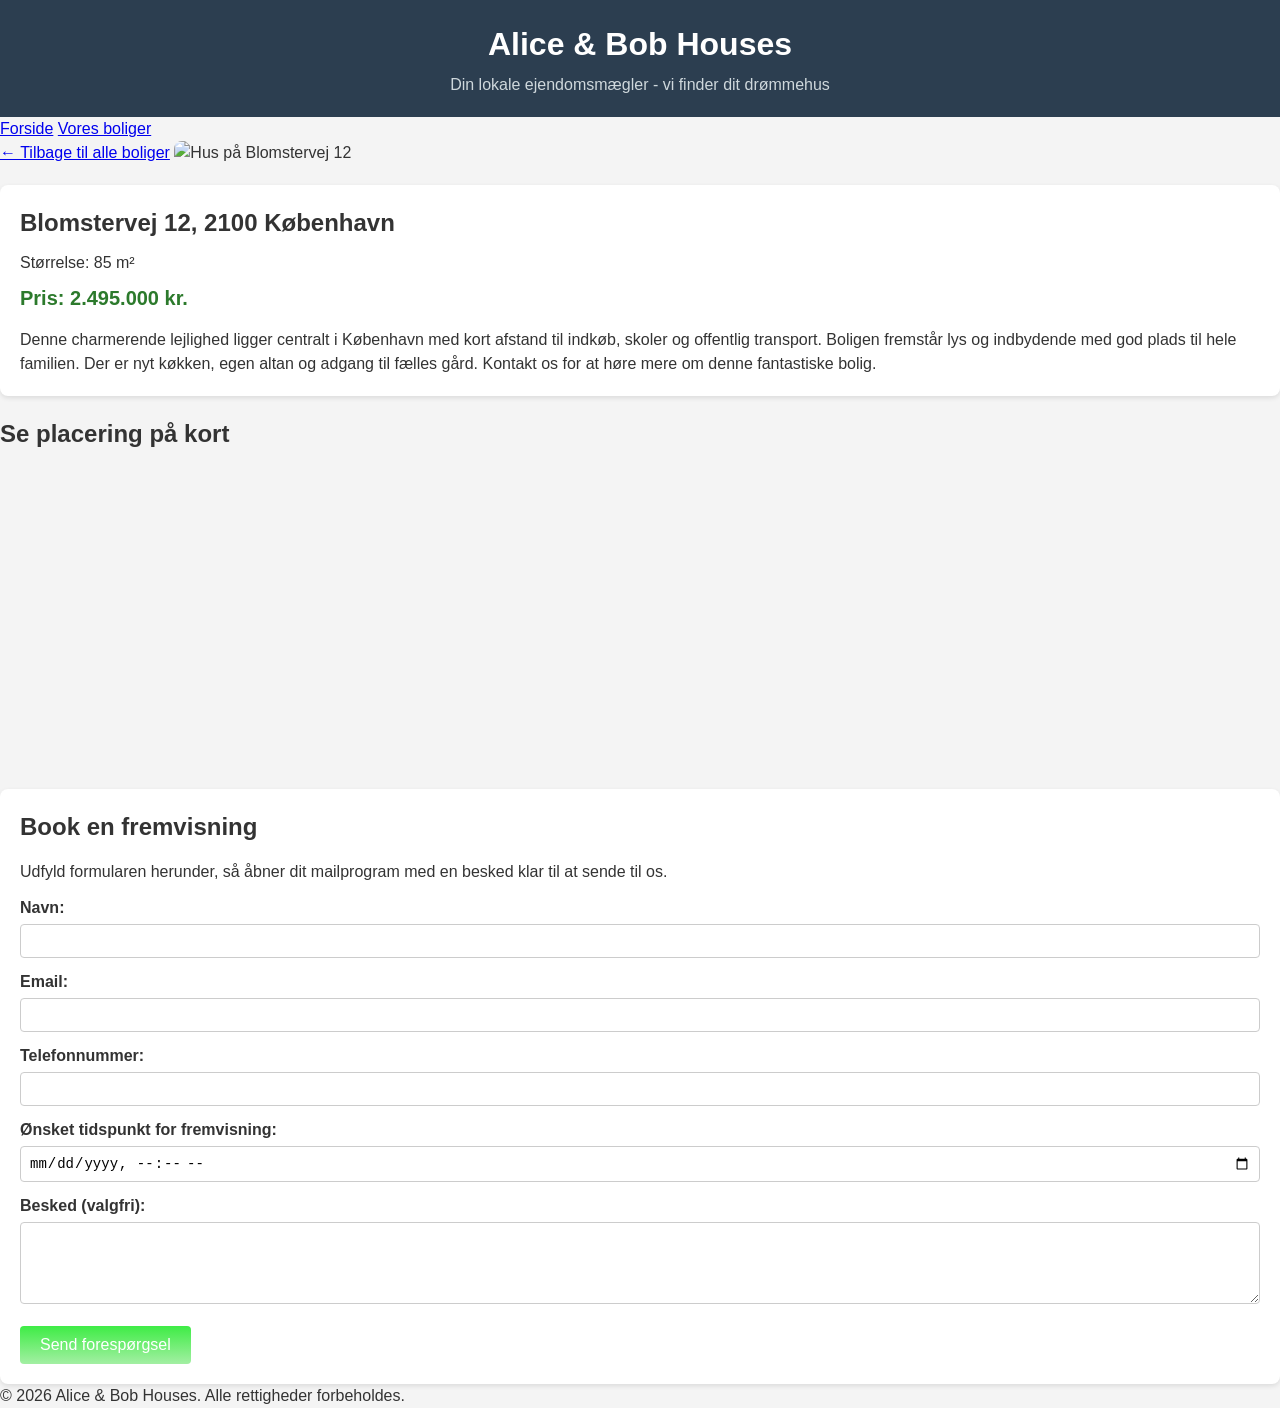
==== bolig-detaljer.html @ 2138eab6 "Basic design of the website" ====
<!DOCTYPE html>
<!-- Detaljeside for bolig 1: Blomstervej 12, København -->
<html lang="da">
<head>
    <meta charset="UTF-8">
    <meta name="viewport" content="width=device-width, initial-scale=1.0">
    <title>Blomstervej 12 - Alice & Bob Houses</title>
    <link rel="stylesheet" href="style.css">
</head>
<body>

<header>
    <h1>Alice & Bob Houses</h1>
    <p>Din lokale ejendomsmægler - vi finder dit drømmehus</p>
</header>

<nav>
    <a href="index.html">Forside</a>
    <a href="index.html#boliger">Vores boliger</a>
</nav>

<main>
    <!-- Link tilbage til forsiden, så man nemt kan komme tilbage -->
    <a href="index.html" class="tilbage-link">&larr; Tilbage til alle boliger</a>

    <!-- Stort billede af boligen -->
    <img src="https://picsum.photos/id/1040/900/400" alt="Hus på Blomstervej 12" class="detalje-billede">

    <!-- Boks med info om boligen -->
    <div class="detalje-info">
        <h2>Blomstervej 12, 2100 København</h2>
        <p>Størrelse: 85 m²</p>
        <p class="pris">Pris: 2.495.000 kr.</p>

        <!--
          Dette er placeholder-tekst, som opgaven siger man må bruge.
          Alice & Bob Houses skal selv skrive den rigtige tekst senere.
        -->
        <p style="margin-top: 15px;">
            Denne charmerende lejlighed ligger centralt i København med kort
            afstand til indkøb, skoler og offentlig transport. Boligen
            fremstår lys og indbydende med god plads til hele familien.
            Der er nyt køkken, egen altan og adgang til fælles gård.
            Kontakt os for at høre mere om denne fantastiske bolig.
        </p>
    </div>

    <!-- Kort over hvor boligen ligger, lavet med OpenStreetMap
         Det kræver ikke nogen login eller API-nøgle, derfor er
         det nemt at bruge for os som stadig lærer -->
    <div class="kort-boks">
        <h2 style="margin-bottom: 10px;">Se placering på kort</h2>
        <iframe
                src="https://www.openstreetmap.org/export/embed.html?bbox=12.548%2C55.666%2C12.588%2C55.686&layer=mapnik&marker=55.676%2C12.568"
                title="Kort over Blomstervej 12">
        </iframe>
    </div>

    <!--
      FREMVISNINGSFORMULAR
      Jeg bruger en "mailto" formular. Det betyder at når man
      trykker "Send" så åbner det brugerens eget mailprogram
      (fx Outlook eller Mail) med alle oplysningerne fra
      formularen skrevet ind automatisk. Man behøver altså ikke
      JavaScript eller en server for at dette virker.
    -->
    <div class="formular-boks">
        <h2>Book en fremvisning</h2>
        <p>Udfyld formularen herunder, så åbner dit mailprogram med en besked klar til at sende til os.</p>

        <form action="mailto:kontakt@aliceandbobhouses.dk?subject=Fremvisning af Blomstervej 12" method="post" enctype="text/plain">

            <label for="navn1">Navn:</label>
            <input type="text" id="navn1" name="Navn" required>

            <label for="email1">Email:</label>
            <input type="email" id="email1" name="Email" required>

            <label for="telefon1">Telefonnummer:</label>
            <input type="tel" id="telefon1" name="Telefon" required>

            <label for="tidspunkt1">Ønsket tidspunkt for fremvisning:</label>
            <input type="datetime-local" id="tidspunkt1" name="Onsket_tidspunkt" required>

            <label for="besked1">Besked (valgfri):</label>
            <textarea id="besked1" name="Besked" rows="4"></textarea>

            <!-- Når man trykker her, åbner mailprogrammet på computeren -->
            <button type="submit">Send forespørgsel</button>
        </form>
    </div>

</main>

<footer>
    <p>&copy; 2026 Alice & Bob Houses. Alle rettigheder forbeholdes.</p>
</footer>

</body>
</html>
---- style.css ----
button {
    background: linear-gradient(#3eec45, rgb(163, 239, 163));
    height: 15%;
    border-radius: 10px;
}

button:hover {
    background: linear-gradient(#3eec44b7, rgba(163, 239, 163, 0.654));
}
* {
    margin: 0;
    padding: 0;
    box-sizing: border-box; /* gør at padding ikke ødelægger bredden på elementer */
}

body {
    font-family: Arial, Helvetica, sans-serif;
    background-color: #f4f4f4;
    color: #333333;
    line-height: 1.5;
}
header {
    background-color: #2c3e50; /* mørkeblå */
    color: white;
    padding: 20px;
    text-align: center;
}

header h1 {
    font-size: 32px;
    margin-bottom: 5px;
}

header p {
    font-size: 16px;
    color: #cfd8dc;
}
.bolig-kort {
    background-color: white;
    border: 1px solid #dddddd;
    border-radius: 8px;
    overflow: hidden; /* så billedet ikke går uden for de runde hjørner */
    width: 280px;
    text-decoration: none;
    color: #333333;
    box-shadow: 0 2px 5px rgba(0, 0, 0, 0.1);
    transition: transform 0.2s; /* giver en lille "hover" effekt */
}

.bolig-kort:hover {
    transform: scale(1.02);
}

.bolig-kort img {
    width: 100%;
    height: 180px;
    object-fit: cover; /* gør at billedet ikke bliver klemt */
    display: block;
}

.bolig-kort-tekst {
    padding: 15px;
}

.bolig-kort-tekst h2 {
    font-size: 18px;
    margin-bottom: 8px;
}

.bolig-kort-tekst p {
    font-size: 14px;
    margin-bottom: 4px;
}

.pris {
    font-weight: bold;
    color: #2c7a2c;
    font-size: 16px;
    margin-top: 8px;
}

.detalje-billede {
    width: 100%;
    max-height: 400px;
    object-fit: cover;
    border-radius: 8px;
    margin-bottom: 20px;
}

.detalje-info {
    background-color: white;
    padding: 20px;
    border-radius: 8px;
    margin-bottom: 20px;
    box-shadow: 0 2px 5px rgba(0, 0, 0, 0.1);
}

.detalje-info h2 {
    margin-bottom: 10px;
}

.detalje-info .pris {
    font-size: 20px;
}

/* Kortet (map) skal også kunne tilpasse sig skærmen */
.kort-boks iframe {
    width: 100%;
    height: 300px;
    border: 0;
    border-radius: 8px;
}
.formular-boks {
    background-color: white;
    padding: 20px;
    border-radius: 8px;
    margin-top: 20px;
    box-shadow: 0 2px 5px rgba(0, 0, 0, 0.1);
}

.formular-boks h2 {
    margin-bottom: 15px;
}

.formular-boks label {
    display: block;
    margin-top: 12px;
    margin-bottom: 4px;
    font-weight: bold;
}

.formular-boks input,
.formular-boks textarea {
    width: 100%;
    padding: 8px;
    border: 1px solid #cccccc;
    border-radius: 4px;
    font-size: 14px;
}

.formular-boks button {
    margin-top: 15px;
    background-color: #2c7a2c;
    color: white;
    border: none;
    padding: 10px 20px;
    border-radius: 4px;
    font-size: 16px;
    cursor: pointer;
}

.formular-boks button:hover {
    background-color: #235f23;
}

.grid-container-10-2 {
    display: grid;
    grid-template-columns: 10fr 2fr;
    margin: auto;
}

.flex-container {
    display: flex;
    flex-wrap: wrap;
    justify-content: center;
    gap: 1.2em;
}

.secondary-bg {
    background-color: #3eec45;
}
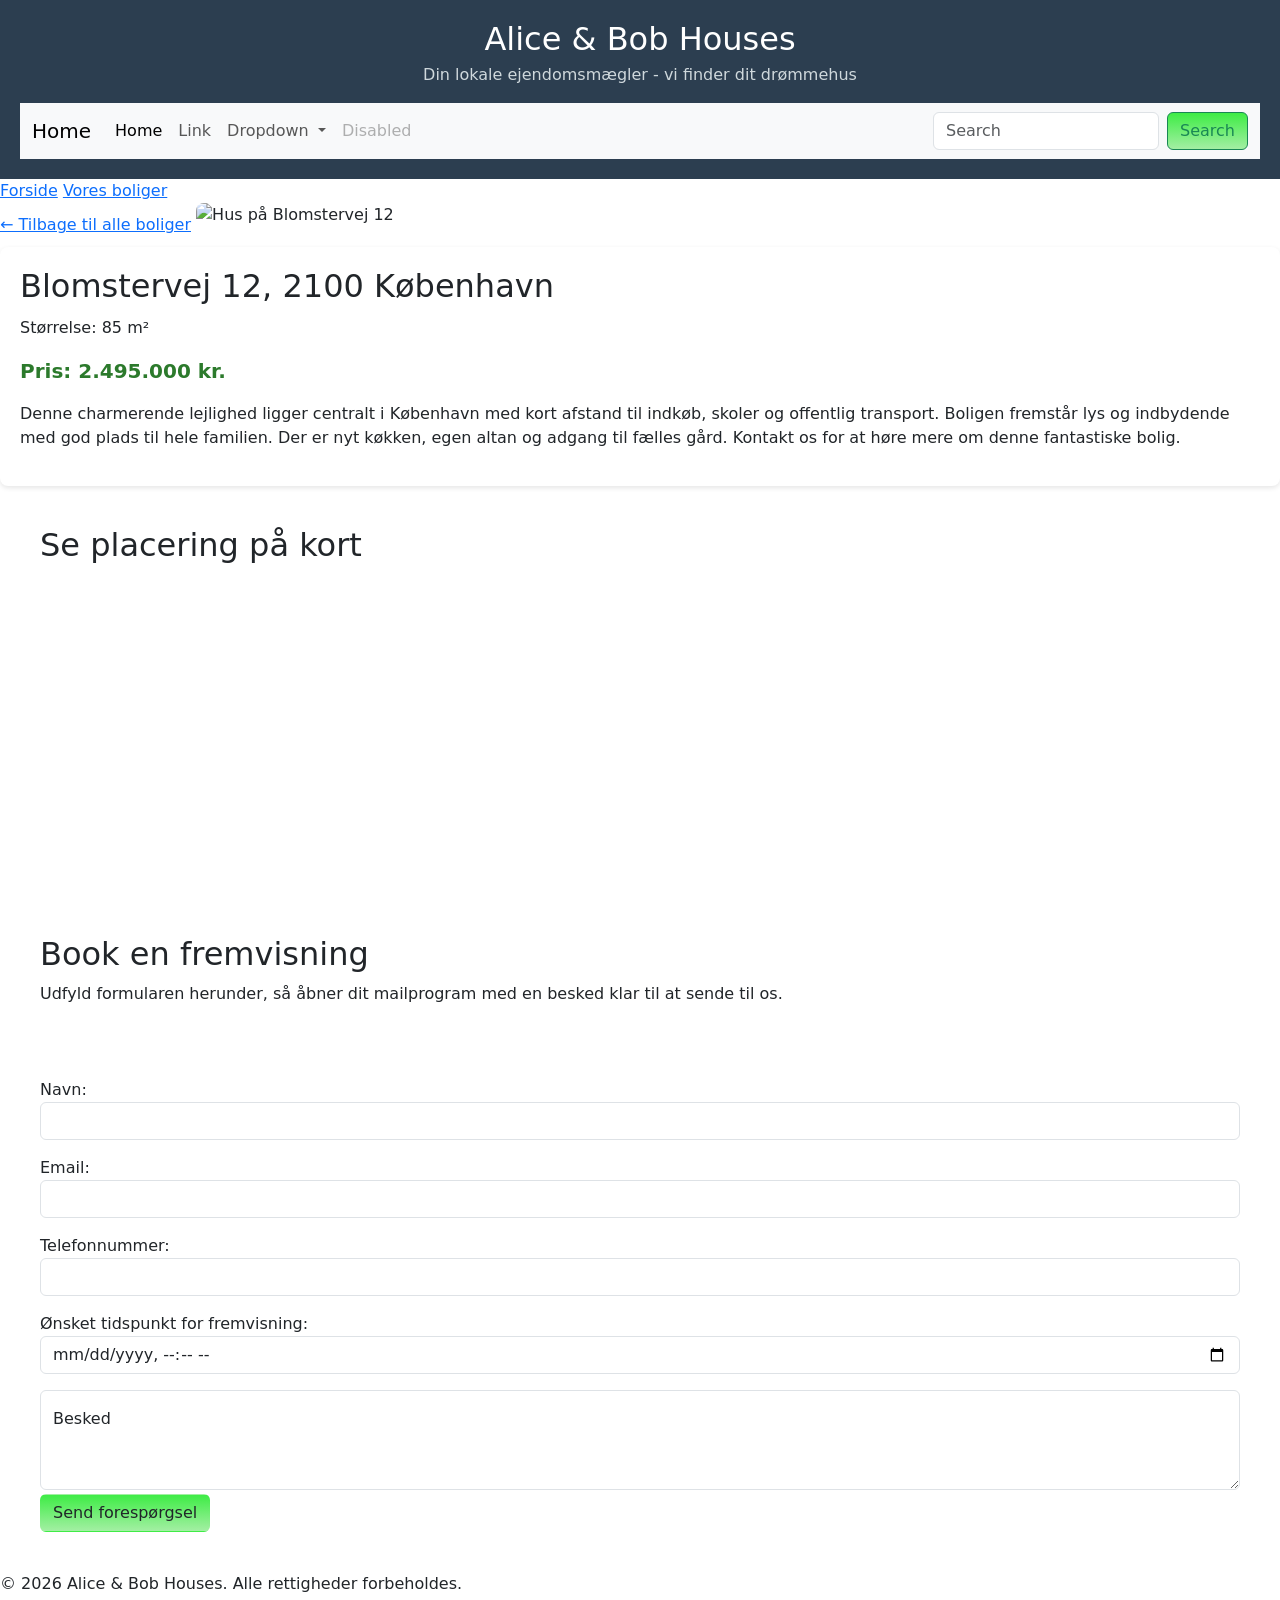
==== commit 3f9ed072: "Updated design of the website" ====
--- a/bolig-detaljer.html
+++ b/bolig-detaljer.html
@@ -6,12 +6,49 @@
     <meta name="viewport" content="width=device-width, initial-scale=1.0">
     <title>Blomstervej 12 - Alice & Bob Houses</title>
     <link rel="stylesheet" href="style.css">
+    <link href="https://cdn.jsdelivr.net/npm/bootstrap@5.3.8/dist/css/bootstrap.min.css" rel="stylesheet" integrity="sha384-sRIl4kxILFvY47J16cr9ZwB07vP4J8+LH7qKQnuqkuIAvNWLzeN8tE5YBujZqJLB" crossorigin="anonymous">
 </head>
 <body>
 
 <header>
     <h1>Alice & Bob Houses</h1>
     <p>Din lokale ejendomsmægler - vi finder dit drømmehus</p>
+    <nav class="navbar navbar-expand-lg bg-body-tertiary">
+        <div class="container-fluid">
+            <a class="navbar-brand" href="index.html">Home</a>
+            <button class="navbar-toggler" type="button" data-bs-toggle="collapse" data-bs-target="#navbarSupportedContent" aria-controls="navbarSupportedContent" aria-expanded="false" aria-label="Toggle navigation">
+                <span class="navbar-toggler-icon"></span>
+            </button>
+            <div class="collapse navbar-collapse" id="navbarSupportedContent">
+                <ul class="navbar-nav me-auto mb-2 mb-lg-0">
+                    <li class="nav-item">
+                        <a class="nav-link active" aria-current="page" href="#">Home</a>
+                    </li>
+                    <li class="nav-item">
+                        <a class="nav-link" href="#">Link</a>
+                    </li>
+                    <li class="nav-item dropdown">
+                        <a class="nav-link dropdown-toggle" href="#" role="button" data-bs-toggle="dropdown" aria-expanded="false">
+                            Dropdown
+                        </a>
+                        <ul class="dropdown-menu">
+                            <li><a class="dropdown-item" href="#">Action</a></li>
+                            <li><a class="dropdown-item" href="#">Another action</a></li>
+                            <li><hr class="dropdown-divider"></li>
+                            <li><a class="dropdown-item" href="#">Something else here</a></li>
+                        </ul>
+                    </li>
+                    <li class="nav-item">
+                        <a class="nav-link disabled" aria-disabled="true">Disabled</a>
+                    </li>
+                </ul>
+                <form class="d-flex" role="search">
+                    <input class="form-control me-2" type="search" placeholder="Search" aria-label="Search"/>
+                    <button class="btn btn-outline-success" type="submit">Search</button>
+                </form>
+            </div>
+        </div>
+    </nav>
 </header>
 
 <nav>
@@ -48,8 +85,8 @@
     <!-- Kort over hvor boligen ligger, lavet med OpenStreetMap
          Det kræver ikke nogen login eller API-nøgle, derfor er
          det nemt at bruge for os som stadig lærer -->
-    <div class="kort-boks">
-        <h2 style="margin-bottom: 10px;">Se placering på kort</h2>
+    <div class="kort-boks m-4 p-3">
+        <h2>Se placering på kort</h2>
         <iframe
                 src="https://www.openstreetmap.org/export/embed.html?bbox=12.548%2C55.666%2C12.588%2C55.686&layer=mapnik&marker=55.676%2C12.568"
                 title="Kort over Blomstervej 12">
@@ -64,31 +101,39 @@
       formularen skrevet ind automatisk. Man behøver altså ikke
       JavaScript eller en server for at dette virker.
     -->
-    <div class="formular-boks">
+    <div class="m-4 p-3">
         <h2>Book en fremvisning</h2>
         <p>Udfyld formularen herunder, så åbner dit mailprogram med en besked klar til at sende til os.</p>
+    </div>
 
-        <form action="mailto:kontakt@aliceandbobhouses.dk?subject=Fremvisning af Blomstervej 12" method="post" enctype="text/plain">
+     <form class="m-4 p-3" action="mailto:kontakt@aliceandbobhouses.dk?subject=Fremvisning af Blomstervej 12" method="post" enctype="text/plain">
+        <div class="mb-3">
+        <label for="navn1">Navn:</label>
+        <input class="form-control" type="text" id="navn1" name="Navn" required>
+        </div>
 
-            <label for="navn1">Navn:</label>
-            <input type="text" id="navn1" name="Navn" required>
+            <div class="mb-3">
+        <label for="email1">Email:</label>
+        <input class="form-control" type="email" id="email1" name="Email" required>
+            </div>
 
-            <label for="email1">Email:</label>
-            <input type="email" id="email1" name="Email" required>
+                <div class="mb-3">
+        <label for="telefon1">Telefonnummer:</label>
+        <input class="form-control" type="tel" id="telefon1" name="Telefon" required>
+                </div>
 
-            <label for="telefon1">Telefonnummer:</label>
-            <input type="tel" id="telefon1" name="Telefon" required>
+                    <div class="mb-3">
+        <label for="tidspunkt1">Ønsket tidspunkt for fremvisning:</label>
+        <input class="form-control" type="datetime-local" id="tidspunkt1" name="Onsket_tidspunkt" required>
+                    </div>
 
-            <label for="tidspunkt1">Ønsket tidspunkt for fremvisning:</label>
-            <input type="datetime-local" id="tidspunkt1" name="Onsket_tidspunkt" required>
+         <div class="form-floating mb-1">
+             <textarea class="form-control" placeholder="Forlad en besked" id="floatingTextarea2" style="height: 100px"></textarea>
+             <label for="floatingTextarea2">Besked</label>
+         </div>
 
-            <label for="besked1">Besked (valgfri):</label>
-            <textarea id="besked1" name="Besked" rows="4"></textarea>
-
-            <!-- Når man trykker her, åbner mailprogrammet på computeren -->
-            <button type="submit">Send forespørgsel</button>
-        </form>
-    </div>
+         <button class="btn" type="submit">Send forespørgsel</button>
+    </form>
 
 </main>
 
@@ -97,4 +142,6 @@
 </footer>
 
 </body>
+<script src="index.js"></script>
+<script src="https://cdn.jsdelivr.net/npm/bootstrap@5.3.8/dist/js/bootstrap.bundle.min.js" integrity="sha384-FKyoEForCGlyvwx9Hj09JcYn3nv7wiPVlz7YYwJrWVcXK/BmnVDxM+D2scQbITxI" crossorigin="anonymous"></script>
 </html>
--- a/style.css
+++ b/style.css
@@ -1,12 +1,3 @@
-button {
-    background: linear-gradient(#3eec45, rgb(163, 239, 163));
-    height: 15%;
-    border-radius: 10px;
-}
-
-button:hover {
-    background: linear-gradient(#3eec44b7, rgba(163, 239, 163, 0.654));
-}
 * {
     margin: 0;
     padding: 0;
@@ -35,6 +26,17 @@
     font-size: 16px;
     color: #cfd8dc;
 }
+
+button {
+    background: linear-gradient(#3eec45, rgb(163, 239, 163));
+    height: 15%;
+    border-radius: 10px;
+}
+
+button:hover {
+    background: linear-gradient(#3eec44b7, rgba(163, 239, 163, 0.654));
+}
+
 .bolig-kort {
     background-color: white;
     border: 1px solid #dddddd;
@@ -110,48 +112,6 @@
     border: 0;
     border-radius: 8px;
 }
-.formular-boks {
-    background-color: white;
-    padding: 20px;
-    border-radius: 8px;
-    margin-top: 20px;
-    box-shadow: 0 2px 5px rgba(0, 0, 0, 0.1);
-}
-
-.formular-boks h2 {
-    margin-bottom: 15px;
-}
-
-.formular-boks label {
-    display: block;
-    margin-top: 12px;
-    margin-bottom: 4px;
-    font-weight: bold;
-}
-
-.formular-boks input,
-.formular-boks textarea {
-    width: 100%;
-    padding: 8px;
-    border: 1px solid #cccccc;
-    border-radius: 4px;
-    font-size: 14px;
-}
-
-.formular-boks button {
-    margin-top: 15px;
-    background-color: #2c7a2c;
-    color: white;
-    border: none;
-    padding: 10px 20px;
-    border-radius: 4px;
-    font-size: 16px;
-    cursor: pointer;
-}
-
-.formular-boks button:hover {
-    background-color: #235f23;
-}
 
 .grid-container-10-2 {
     display: grid;
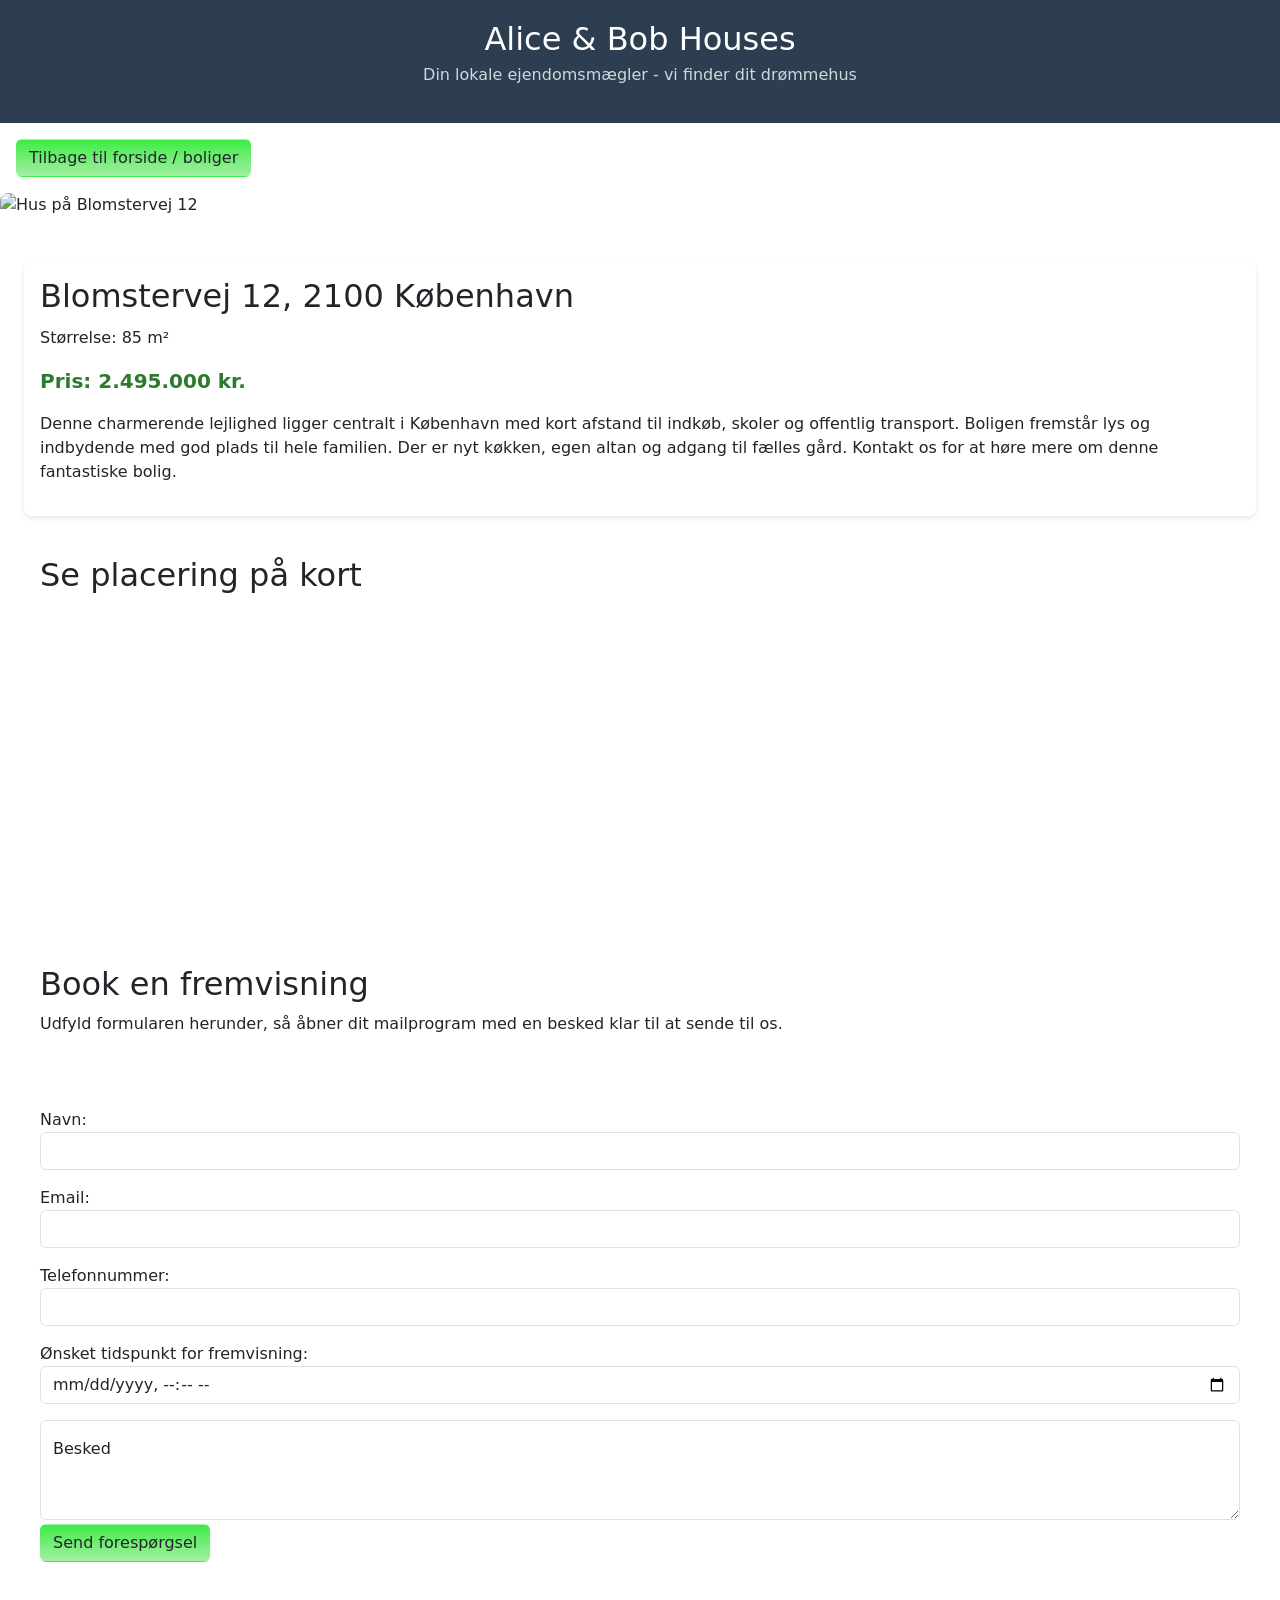
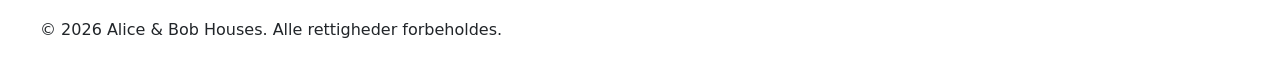
==== commit f828d50d: "Added images for all the houses" ====
--- a/bolig-detaljer.html
+++ b/bolig-detaljer.html
@@ -13,66 +13,25 @@
 <header>
     <h1>Alice & Bob Houses</h1>
     <p>Din lokale ejendomsmægler - vi finder dit drømmehus</p>
-    <nav class="navbar navbar-expand-lg bg-body-tertiary">
-        <div class="container-fluid">
-            <a class="navbar-brand" href="index.html">Home</a>
-            <button class="navbar-toggler" type="button" data-bs-toggle="collapse" data-bs-target="#navbarSupportedContent" aria-controls="navbarSupportedContent" aria-expanded="false" aria-label="Toggle navigation">
-                <span class="navbar-toggler-icon"></span>
-            </button>
-            <div class="collapse navbar-collapse" id="navbarSupportedContent">
-                <ul class="navbar-nav me-auto mb-2 mb-lg-0">
-                    <li class="nav-item">
-                        <a class="nav-link active" aria-current="page" href="#">Home</a>
-                    </li>
-                    <li class="nav-item">
-                        <a class="nav-link" href="#">Link</a>
-                    </li>
-                    <li class="nav-item dropdown">
-                        <a class="nav-link dropdown-toggle" href="#" role="button" data-bs-toggle="dropdown" aria-expanded="false">
-                            Dropdown
-                        </a>
-                        <ul class="dropdown-menu">
-                            <li><a class="dropdown-item" href="#">Action</a></li>
-                            <li><a class="dropdown-item" href="#">Another action</a></li>
-                            <li><hr class="dropdown-divider"></li>
-                            <li><a class="dropdown-item" href="#">Something else here</a></li>
-                        </ul>
-                    </li>
-                    <li class="nav-item">
-                        <a class="nav-link disabled" aria-disabled="true">Disabled</a>
-                    </li>
-                </ul>
-                <form class="d-flex" role="search">
-                    <input class="form-control me-2" type="search" placeholder="Search" aria-label="Search"/>
-                    <button class="btn btn-outline-success" type="submit">Search</button>
-                </form>
-            </div>
-        </div>
-    </nav>
 </header>
 
 <nav>
-    <a href="index.html">Forside</a>
-    <a href="index.html#boliger">Vores boliger</a>
+    <a href="index.html">
+        <button class="btn m-3">Tilbage til forside / boliger</button>
+    </a>
 </nav>
 
 <main>
-    <!-- Link tilbage til forsiden, så man nemt kan komme tilbage -->
-    <a href="index.html" class="tilbage-link">&larr; Tilbage til alle boliger</a>
 
     <!-- Stort billede af boligen -->
     <img src="https://picsum.photos/id/1040/900/400" alt="Hus på Blomstervej 12" class="detalje-billede">
 
     <!-- Boks med info om boligen -->
-    <div class="detalje-info">
+    <div class="detalje-info m-4 p-3">
         <h2>Blomstervej 12, 2100 København</h2>
         <p>Størrelse: 85 m²</p>
         <p class="pris">Pris: 2.495.000 kr.</p>
 
-        <!--
-          Dette er placeholder-tekst, som opgaven siger man må bruge.
-          Alice & Bob Houses skal selv skrive den rigtige tekst senere.
-        -->
         <p style="margin-top: 15px;">
             Denne charmerende lejlighed ligger centralt i København med kort
             afstand til indkøb, skoler og offentlig transport. Boligen
@@ -138,7 +97,7 @@
 </main>
 
 <footer>
-    <p>&copy; 2026 Alice & Bob Houses. Alle rettigheder forbeholdes.</p>
+    <p class="p-3 m-4">&copy; 2026 Alice & Bob Houses. Alle rettigheder forbeholdes.</p>
 </footer>
 
 </body>
--- a/style.css
+++ b/style.css
@@ -42,7 +42,7 @@
     border: 1px solid #dddddd;
     border-radius: 8px;
     overflow: hidden; /* så billedet ikke går uden for de runde hjørner */
-    width: 280px;
+    width: 350px;
     text-decoration: none;
     color: #333333;
     box-shadow: 0 2px 5px rgba(0, 0, 0, 0.1);
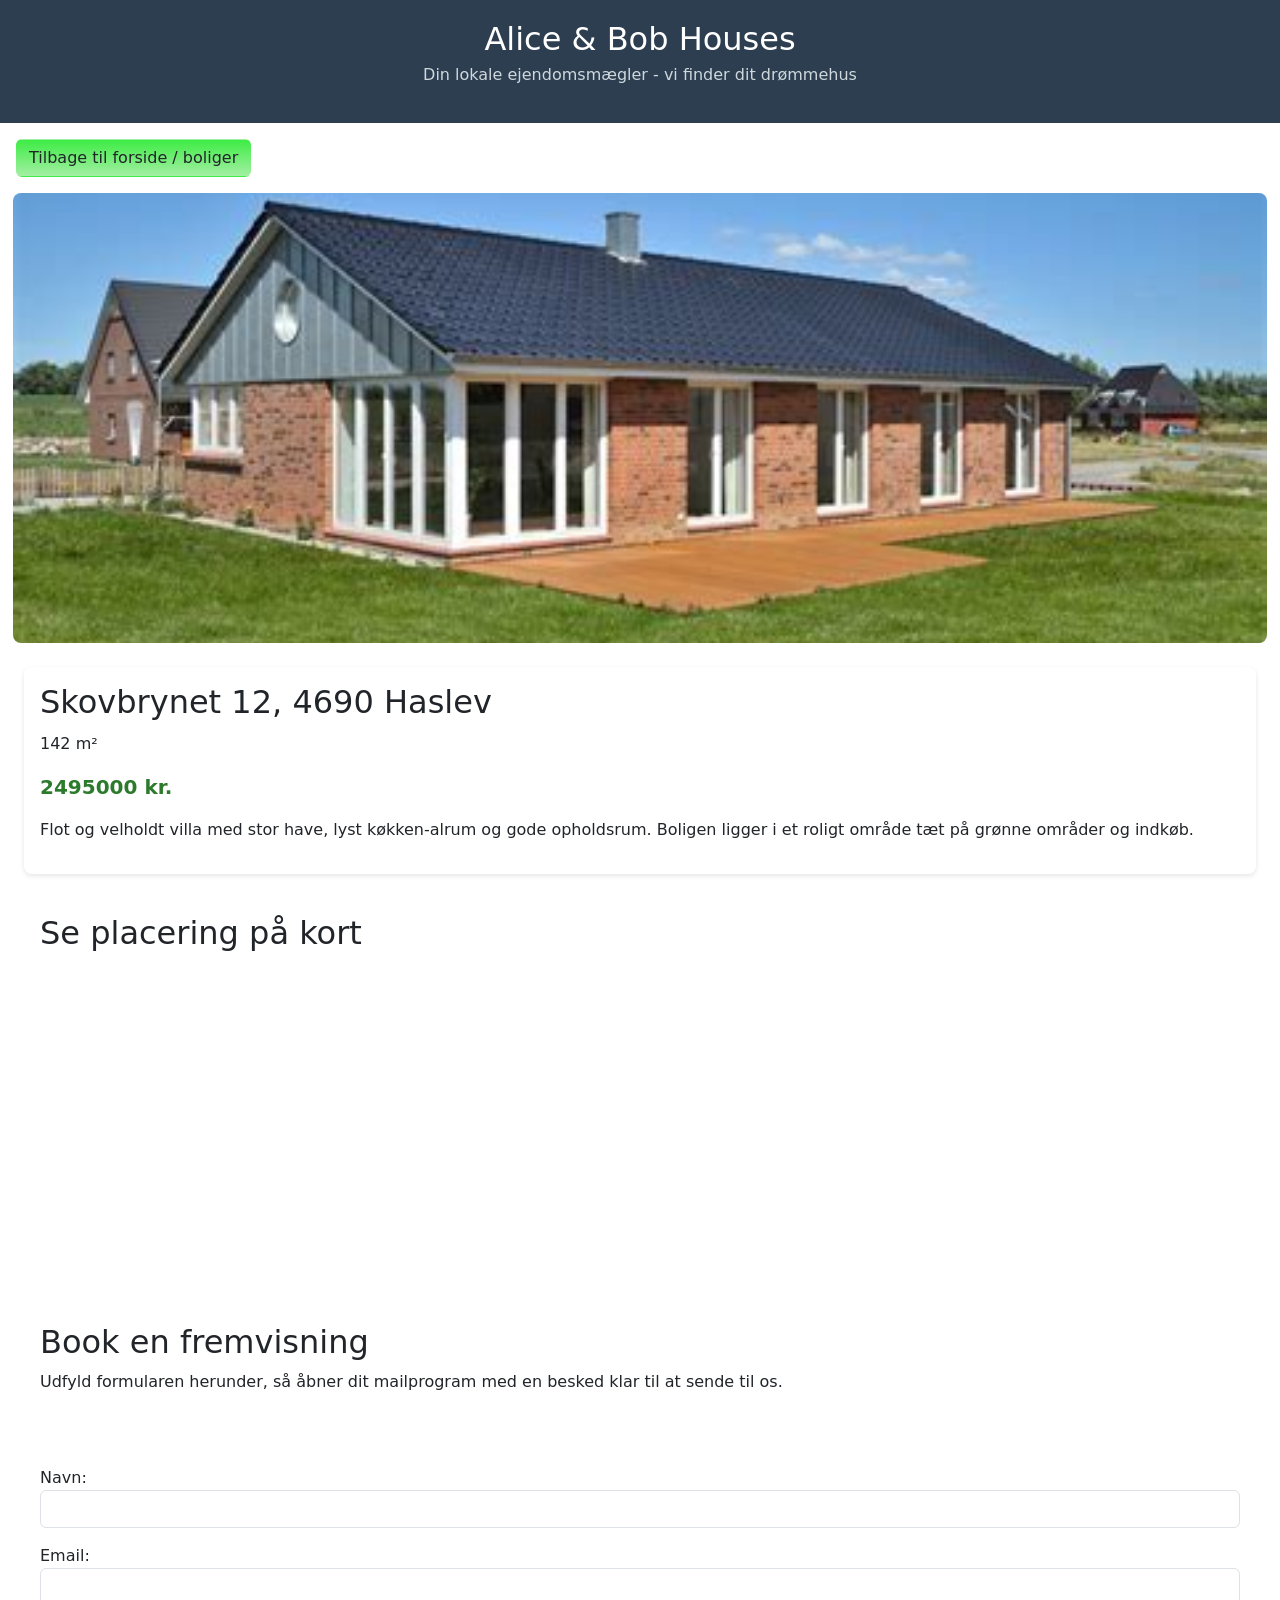
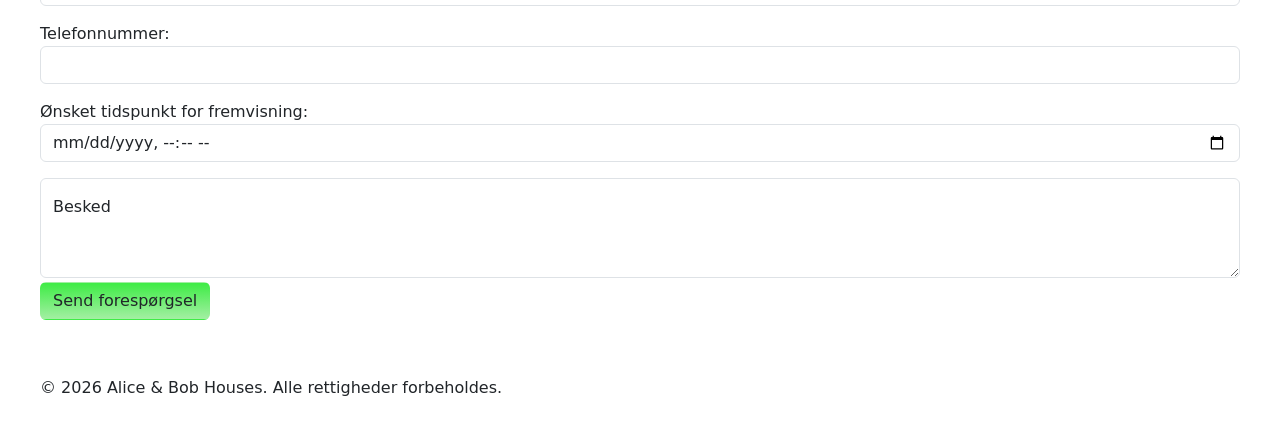
==== commit ed0c2609: "Finished all the JavaScript. So now it creates the cards for every home. Then the home is clicked it" ====
--- a/bolig-detaljer.html
+++ b/bolig-detaljer.html
@@ -8,7 +8,6 @@
     <link rel="stylesheet" href="style.css">
     <link href="https://cdn.jsdelivr.net/npm/bootstrap@5.3.8/dist/css/bootstrap.min.css" rel="stylesheet" integrity="sha384-sRIl4kxILFvY47J16cr9ZwB07vP4J8+LH7qKQnuqkuIAvNWLzeN8tE5YBujZqJLB" crossorigin="anonymous">
 </head>
-<body>
 
 <header>
     <h1>Alice & Bob Houses</h1>
@@ -21,86 +20,89 @@
     </a>
 </nav>
 
-<main>
+<body>
+        <!-- Stort billede af boligen -->
+        <img id="image" src="https://picsum.photos/id/1040/900/400" alt="Hus på Blomstervej 12" class="detalje-billede">
 
-    <!-- Stort billede af boligen -->
-    <img src="https://picsum.photos/id/1040/900/400" alt="Hus på Blomstervej 12" class="detalje-billede">
+        <!-- Boks med info om boligen -->
+        <div class="detalje-info m-4 p-3">
+            <h2 id="address">Blomstervej 12, 2100 København</h2>
+            <p id="kvm">Størrelse: 85 m²</p>
+            <p class="pris" id="price">Pris: 2.495.000 kr.</p>
 
-    <!-- Boks med info om boligen -->
-    <div class="detalje-info m-4 p-3">
-        <h2>Blomstervej 12, 2100 København</h2>
-        <p>Størrelse: 85 m²</p>
-        <p class="pris">Pris: 2.495.000 kr.</p>
-
-        <p style="margin-top: 15px;">
-            Denne charmerende lejlighed ligger centralt i København med kort
-            afstand til indkøb, skoler og offentlig transport. Boligen
-            fremstår lys og indbydende med god plads til hele familien.
-            Der er nyt køkken, egen altan og adgang til fælles gård.
-            Kontakt os for at høre mere om denne fantastiske bolig.
-        </p>
-    </div>
-
-    <!-- Kort over hvor boligen ligger, lavet med OpenStreetMap
-         Det kræver ikke nogen login eller API-nøgle, derfor er
-         det nemt at bruge for os som stadig lærer -->
-    <div class="kort-boks m-4 p-3">
-        <h2>Se placering på kort</h2>
-        <iframe
-                src="https://www.openstreetmap.org/export/embed.html?bbox=12.548%2C55.666%2C12.588%2C55.686&layer=mapnik&marker=55.676%2C12.568"
-                title="Kort over Blomstervej 12">
-        </iframe>
-    </div>
-
-    <!--
-      FREMVISNINGSFORMULAR
-      Jeg bruger en "mailto" formular. Det betyder at når man
-      trykker "Send" så åbner det brugerens eget mailprogram
-      (fx Outlook eller Mail) med alle oplysningerne fra
-      formularen skrevet ind automatisk. Man behøver altså ikke
-      JavaScript eller en server for at dette virker.
-    -->
-    <div class="m-4 p-3">
-        <h2>Book en fremvisning</h2>
-        <p>Udfyld formularen herunder, så åbner dit mailprogram med en besked klar til at sende til os.</p>
-    </div>
-
-     <form class="m-4 p-3" action="mailto:kontakt@aliceandbobhouses.dk?subject=Fremvisning af Blomstervej 12" method="post" enctype="text/plain">
-        <div class="mb-3">
-        <label for="navn1">Navn:</label>
-        <input class="form-control" type="text" id="navn1" name="Navn" required>
+            <p style="margin-top: 15px;" id="description">
+                Denne charmerende lejlighed ligger centralt i København med kort
+                afstand til indkøb, skoler og offentlig transport. Boligen
+                fremstår lys og indbydende med god plads til hele familien.
+                Der er nyt køkken, egen altan og adgang til fælles gård.
+                Kontakt os for at høre mere om denne fantastiske bolig.
+            </p>
         </div>
 
+        <!-- Kort over hvor boligen ligger, lavet med OpenStreetMap
+             Det kræver ikke nogen login eller API-nøgle, derfor er
+             det nemt at bruge for os som stadig lærer -->
+        <div class="kort-boks m-4 p-3">
+            <h2>Se placering på kort</h2>
+            <iframe
+                    src="https://www.openstreetmap.org/export/embed.html?bbox=12.548%2C55.666%2C12.588%2C55.686&layer=mapnik&marker=55.676%2C12.568"
+                    title="Kort over Blomstervej 12"
+                    id="open-street-map">
+            </iframe>
+        </div>
+
+        <!--
+          FREMVISNINGSFORMULAR
+          Jeg bruger en "mailto" formular. Det betyder at når man
+          trykker "Send" så åbner det brugerens eget mailprogram
+          (fx Outlook eller Mail) med alle oplysningerne fra
+          formularen skrevet ind automatisk. Man behøver altså ikke
+          JavaScript eller en server for at dette virker.
+        -->
+        <div class="m-4 p-3">
+            <h2>Book en fremvisning</h2>
+            <p>Udfyld formularen herunder, så åbner dit mailprogram med en besked klar til at sende til os.</p>
+        </div>
+
+         <form class="m-4 p-3" action="mailto:kontakt@aliceandbobhouses.dk?subject=Fremvisning af Blomstervej 12" method="post" enctype="text/plain">
             <div class="mb-3">
-        <label for="email1">Email:</label>
-        <input class="form-control" type="email" id="email1" name="Email" required>
+            <label for="navn1">Navn:</label>
+            <input class="form-control" type="text" id="navn1" name="Navn" required>
             </div>
 
                 <div class="mb-3">
-        <label for="telefon1">Telefonnummer:</label>
-        <input class="form-control" type="tel" id="telefon1" name="Telefon" required>
+            <label for="email1">Email:</label>
+            <input class="form-control" type="email" id="email1" name="Email" required>
                 </div>
 
                     <div class="mb-3">
-        <label for="tidspunkt1">Ønsket tidspunkt for fremvisning:</label>
-        <input class="form-control" type="datetime-local" id="tidspunkt1" name="Onsket_tidspunkt" required>
+            <label for="telefon1">Telefonnummer:</label>
+            <input class="form-control" type="tel" id="telefon1" name="Telefon" required>
                     </div>
 
-         <div class="form-floating mb-1">
-             <textarea class="form-control" placeholder="Forlad en besked" id="floatingTextarea2" style="height: 100px"></textarea>
-             <label for="floatingTextarea2">Besked</label>
-         </div>
+                        <div class="mb-3">
+            <label for="tidspunkt1">Ønsket tidspunkt for fremvisning:</label>
+            <input class="form-control" type="datetime-local" id="tidspunkt1" name="Onsket_tidspunkt" required>
+                        </div>
 
-         <button class="btn" type="submit">Send forespørgsel</button>
-    </form>
+             <div class="form-floating mb-1">
+                 <textarea class="form-control" placeholder="Forlad en besked" id="floatingTextarea2" style="height: 100px"></textarea>
+                 <label for="floatingTextarea2">Besked</label>
+             </div>
 
-</main>
+             <button class="btn" type="submit">Send forespørgsel</button>
+        </form>
+</body>
 
 <footer>
     <p class="p-3 m-4">&copy; 2026 Alice & Bob Houses. Alle rettigheder forbeholdes.</p>
 </footer>
 
-</body>
 <script src="index.js"></script>
+<script type="text/javascript">
+    window.onload = () => {
+        setContent()
+    }
+</script>
 <script src="https://cdn.jsdelivr.net/npm/bootstrap@5.3.8/dist/js/bootstrap.bundle.min.js" integrity="sha384-FKyoEForCGlyvwx9Hj09JcYn3nv7wiPVlz7YYwJrWVcXK/BmnVDxM+D2scQbITxI" crossorigin="anonymous"></script>
 </html>
--- a/style.css
+++ b/style.css
@@ -82,11 +82,12 @@
 }
 
 .detalje-billede {
-    width: 100%;
-    max-height: 400px;
+    width: 98%;
+    max-height: 50vh;
     object-fit: cover;
     border-radius: 8px;
-    margin-bottom: 20px;
+    display: block;
+    margin: 0 auto;
 }
 
 .detalje-info {
